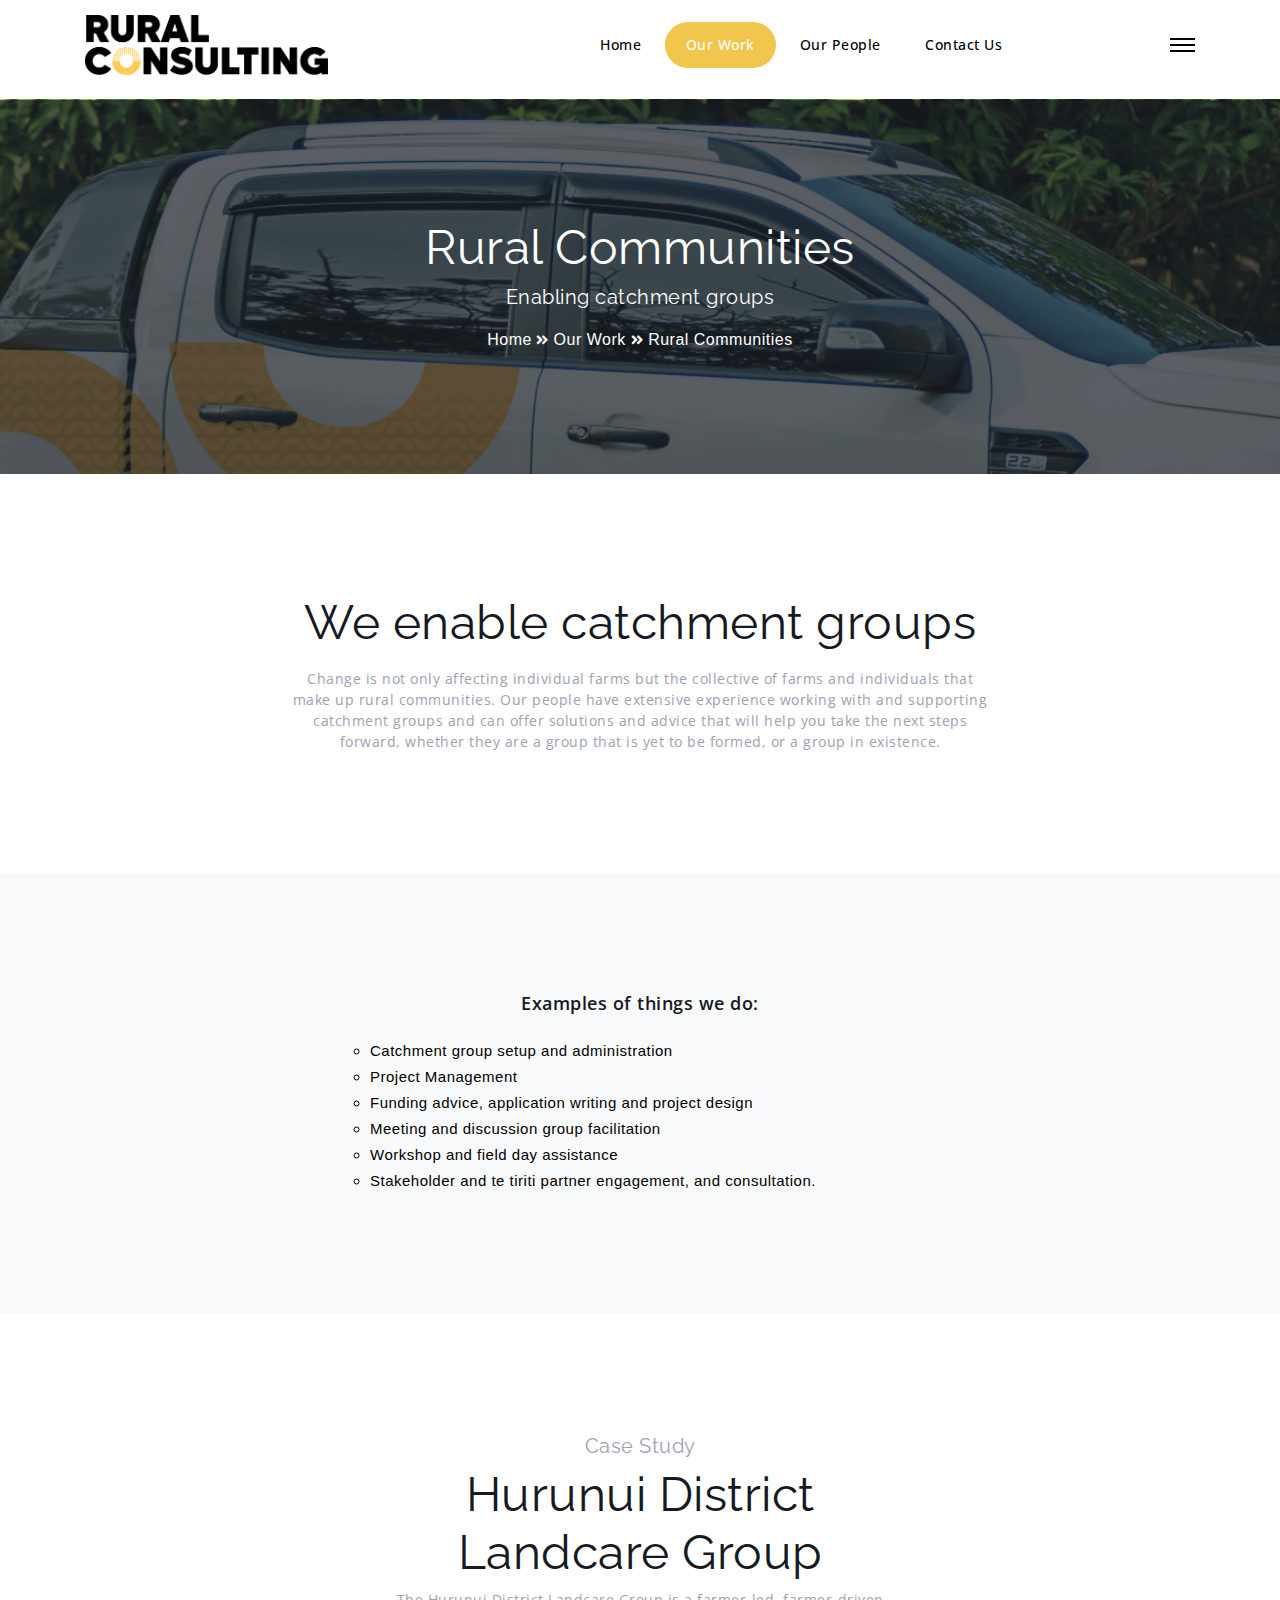
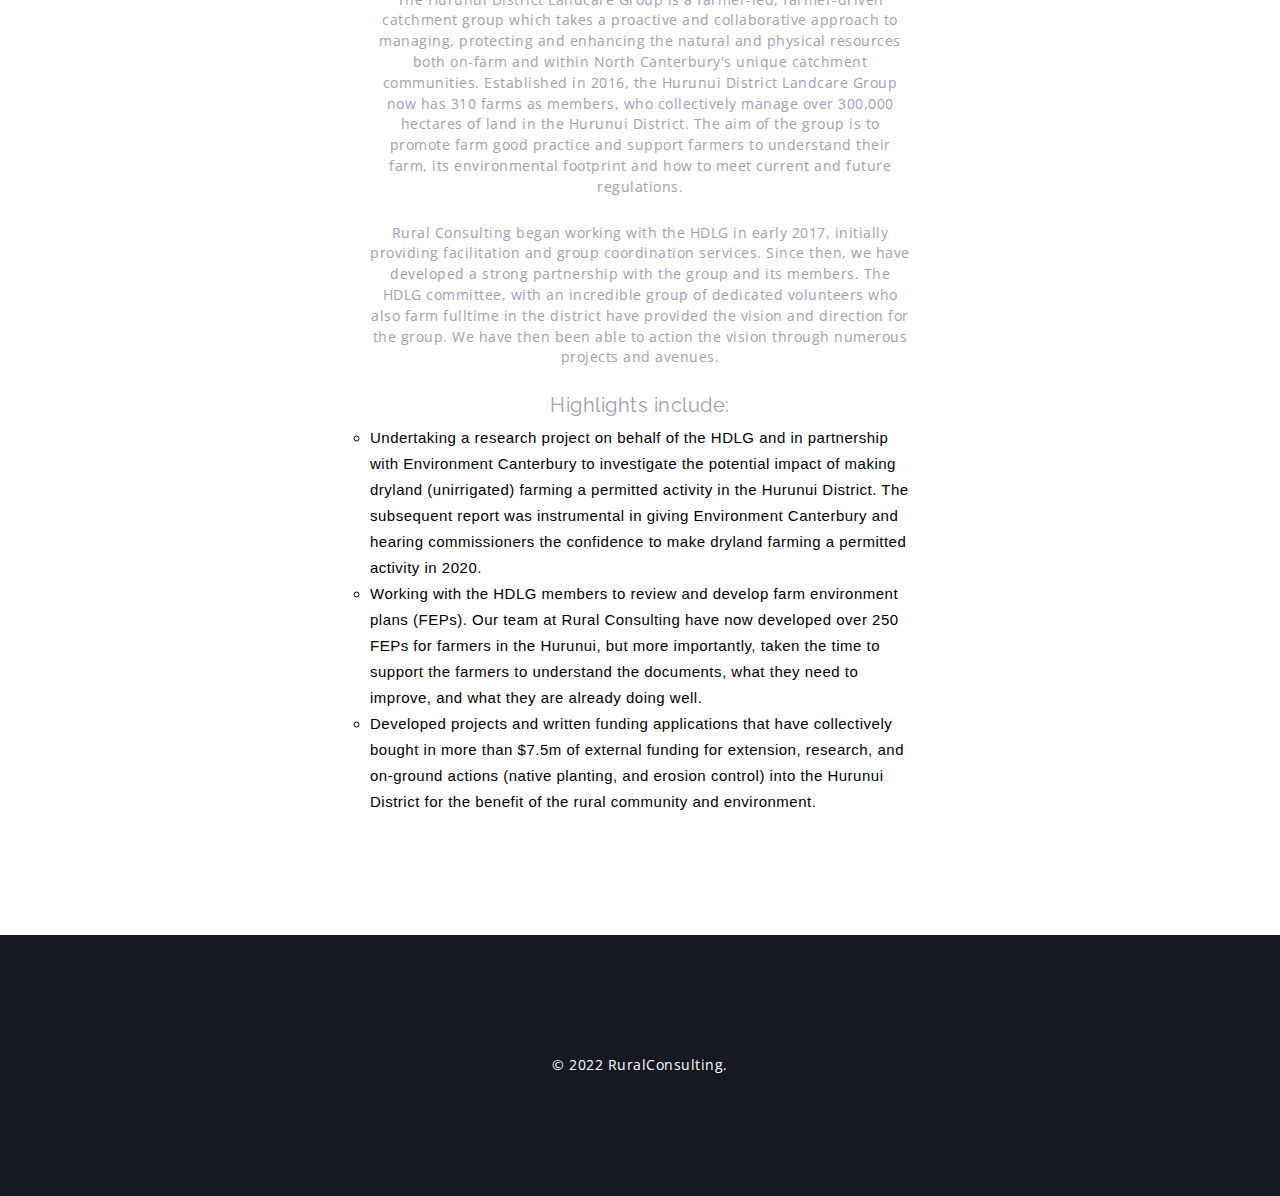
==== communities.html @ 316d80fc "added our work subpages" ====
<!DOCTYPE html>
<html lang="en">
<head>
    <!-- Meta Tags -->
    <meta charset="utf-8">
    <meta name="viewport" content="width=device-width, initial-scale=1, shrink-to-fit=no">
    <!-- Page Title -->
    <title>RuralConsulting | Rural Communities</title>
    <!-- Bundle -->
    <link rel="stylesheet" href="vendor/css/bundle.min.css">
    <!-- Plugin Css -->
    <link rel="stylesheet" href="vendor/css/revolution-settings.min.css">
    <link rel="stylesheet" href="vendor/css/jquery.fancybox.min.css">
    <link rel="stylesheet" href="vendor/css/owl.carousel.min.css">
    <link rel="stylesheet" href="vendor/css/swiper.min.css">
    <link rel="stylesheet" href="vendor/css/cubeportfolio.min.css">
    <link rel="stylesheet" href="vendor/css/LineIcons.min.css">
    <link rel="stylesheet" href="vendor/css/jquery-ui.bundle.css">
    <link rel="stylesheet" href="vendor/css/select2.min.css">
    <link rel="stylesheet" href="vendor/css/slick-theme.css">
    <link rel="stylesheet" href="vendor/css/slick.css">
    <!--    <link rel="stylesheet" href="../vendor/css/animate.css">-->
    <!-- Style Sheet -->
    <link rel="stylesheet" href="assets/css/style.css">
</head>
<body class="position-relative">


<!--Header Start-->
<header class="cursor-light">

    <!--Navigation-->
    <nav class="navbar navbar-top-default nav-radius navbar-expand-lg">
        <div class="container">
            <a href="index.html" title="Logo" class="logo">
                <!--Logo Default-->
                <img src="assets/img/rural_consuluting_logo.png" style="height:60px;" alt="logo" class="logo-dark logo-default">
                <img src="assets/img/rural_consuluting_logo.png" style="height:60px; alt="logo" class="logo-light logo-scrolled">
            </a>

            <!--Nav Links-->
            <div class="collapse navbar-collapse">
                <div class="navbar-nav ml-250">
                    <a class="nav-link" href="index.html">Home</a>
                    <a class="nav-link active" href="our-work.html">Our Work</a>
                    <a class="nav-link" href="our-people.html">Our People</a>
                    <a class="nav-link" href="contact-us.html">Contact Us</a>
                </div>

            </div>
            <!--Side Menu Button-->
            <a href="javascript:void(0)" class="parallax-btn sidemenu_btn" id="sidemenu_toggle">
                <div class="animated-wrap sidemenu_btn_inner">
                    <div class="animated-element">
                        <span></span>
                        <span></span>
                        <span></span>
                    </div>
                </div>
            </a>
        </div>
    </nav>

    <!--Side Nav-->
    <div class="side-menu hidden">
        <div class="inner-wrapper">
            <span class="btn-close link" id="btn_sideNavClose"></span>
            <nav class="side-nav w-100">
                <ul class="navbar-nav">
                    <li class="nav-item">
                        <a class="nav-link" href="index.html">Home</a>
                    </li>
                    <li class="nav-item">
                        <a class="nav-link" href="our-work.html">Our Work</a>
                    </li>
                    <li class="nav-item">
                        <a class="nav-link" href="our-people.html">Our People</a>
                    </li>
                    <li class="nav-item">
                        <a class="nav-link" href="contact-us.html">Contact Us</a>
                    </li>
                </ul>
            </nav>

            <div class="side-footer text-white w-100">
                <p class="text-white">&copy; 2022 RuralConsulting.</p>
            </div>
        </div>
    </div>
    <a id="close_side_menu" href="javascript:void(0);"></a>
    <!-- End side menu -->
</header>
<!--Header end-->

<section class="about-banner pb-0 padding-100">
    <h2 class="d-none">Rural Communities</h2>
    <div class="about-img parallaxie">
        <div class="bg-overlay opacity-7 bg-blue"></div>
        <div class="container">
            <div class="row">
                <div class="col-lg-12">
                    <h2 class="text-capitalize mb-15 text-center text-white">Rural Communities</h2>
                    <h4 class="text-white text-center">Enabling catchment groups</h4>
                    <div class="page_nav pt-10">
                        <a href="/" class="text-white blog-15">Home</a>
                        <span class="text-white blog-15"><i class="fa fa-angle-double-right text-white angle-font"></i> <a href="/our-work.html" class="text-white blog-15">Our Work</a>
                        <span class="text-white blog-15"><i class="fa fa-angle-double-right text-white angle-font"></i> Rural Communities</span>
                    </div>
                </div>
            </div>
        </div>
    </div>
</section>

<!--About Sec-->
<section class="bg-white">
    <h2 class="d-none">Rural Communities</h2>
    <div class="container">
        <div class="row">
            <div class="col-lg-12 text-center">
                <!--<h4 class="">Lorem ipsum dolor sit am et</h4>-->
                <h2>We enable catchment groups</h2>
                <p class="about-max pt-10">
                    Change is not only affecting individual farms but the collective of farms and individuals that make up
                    rural communities. Our people have extensive experience working with and supporting catchment
                    groups and can offer solutions and advice that will help you take the next steps forward, whether
                    they are a group that is yet to be formed, or a group in existence.
                </p>
            </div>
        </div>
    </div>
</section>
<!--End About Sec-->

<section class="bg-light serial-box">
    <h2 class="d-none">Things we do</h2>
    <div class="container">
        <div class="row">
            <div class="col-md-6 offset-md-3">
                <p>
                    Examples of things we do:
                </p>
                <ul class="normal-list">
                    <li>Catchment group setup and administration</li>
                    <li>Project Management</li>
                    <li>Funding advice, application writing and project design</li>
                    <li>Meeting and discussion group facilitation</li>
                    <li>Workshop and field day assistance</li>
                    <li>Stakeholder and te tiriti partner engagement, and consultation.</li>
                </ul>
                <p>
            </div>
        </div>
    </div>
</section>

<section class="bg-white demo-banner">
    <h2 class="d-none">Case Study</h2>
    <div class="container">
        <div class="row">
            <div class="col-md-6 offset-md-3 text-center">
                <h4>Case Study</h4>
                <h2>Hurunui District Landcare Group</h2>
                <p>
                    The Hurunui District Landcare Group is a farmer-led, farmer-driven catchment group which takes a
                    proactive and collaborative approach to managing, protecting and enhancing the natural and
                    physical resources both on-farm and within North Canterbury&#39;s unique catchment communities.
                    Established in 2016, the Hurunui District Landcare Group now has 310 farms as members, who
                    collectively manage over 300,000 hectares of land in the Hurunui District. The aim of the group is to
                    promote farm good practice and support farmers to understand their farm, its environmental
                    footprint and how to meet current and future regulations.
                </p>
                <p>
                    Rural Consulting began working with the HDLG in early 2017, initially providing facilitation and group
                    coordination services. Since then, we have developed a strong partnership with the group and its
                    members. The HDLG committee, with an incredible group of dedicated volunteers who also farm
                    fulltime in the district have provided the vision and direction for the group. We have then been able
                    to action the vision through numerous projects and avenues.
                </p>
                <h4>Highlights include:</h4>
                <ul class="normal-list">
                    <li>
                        Undertaking a research project on behalf of the HDLG and in partnership with Environment
                        Canterbury to investigate the potential impact of making dryland (unirrigated) farming a
                        permitted activity in the Hurunui District. The subsequent report was instrumental in giving
                        Environment Canterbury and hearing commissioners the confidence to make dryland
                        farming a permitted activity in 2020.
                    </li>
                    <li>
                        Working with the HDLG members to review and develop farm environment plans (FEPs). Our
                        team at Rural Consulting have now developed over 250 FEPs for farmers in the Hurunui, but
                        more importantly, taken the time to support the farmers to understand the documents,
                        what they need to improve, and what they are already doing well.
                    </li>
                    <li>
                        Developed projects and written funding applications that have collectively bought in more
                        than $7.5m of external funding for extension, research, and on-ground actions (native
                        planting, and erosion control) into the Hurunui District for the benefit of the rural
                        community and environment.
                    </li>
                </ul>
            </div>
        </div>
    </div>
</section>


<!--Footer Start-->
<section class="text-center bg-blue m-0">
    <h2 class="d-none">hidden</h2>
    <div class="container">
        <div class="row">
            <div class="col-md-12">
                <p class="company-about fadeIn text-capitalize">© 2022 RuralConsulting.</a></p>
            </div>
        </div>
    </div>
</section>
<!--Footer End-->



<!--G0 Top-->
<div class="go-top"><i class="fas fa-chevron-up"></i><i class="fas fa-chevron-up"></i></div>
<!--End Go Top-->


<!-- JavaScript -->
<script src="vendor/js/bundle.min.js"></script>
<!-- Plugin Js -->
<script src="vendor/js/jquery.fancybox.min.js"></script>
<script src="vendor/js/owl.carousel.min.js"></script>
<script src="vendor/js/swiper.min.js"></script>
<script src="vendor/js/jquery.cubeportfolio.min.js"></script>
<script src="vendor/js/jquery.appear.js"></script>
<script src="vendor/js/wow.min.js"></script>
<script src="vendor/js/flip.js"></script>
<script src="vendor/js/jquery-ui.bundle.js"></script>
<script src="vendor/js/select2.min.js"></script>
<script src="vendor/js/jquery.hoverdir.js"></script>
<script src="vendor/js/hover-item.js"></script>
<script src="vendor/js/slick.min.js"></script>
<script src="vendor/js/parallaxie.min.js"></script>
<!-- REVOLUTION JS FILES -->
<script src="vendor/js/jquery.themepunch.tools.min.js"></script>
<script src="vendor/js/jquery.themepunch.revolution.min.js"></script>
<!-- SLIDER REVOLUTION EXTENSIONS -->
<script src="vendor/js/extensions/revolution.extension.actions.min.js"></script>
<script src="vendor/js/extensions/revolution.extension.carousel.min.js"></script>
<script src="vendor/js/extensions/revolution.extension.kenburn.min.js"></script>
<script src="vendor/js/extensions/revolution.extension.layeranimation.min.js"></script>
<script src="vendor/js/extensions/revolution.extension.migration.min.js"></script>
<script src="vendor/js/extensions/revolution.extension.navigation.min.js"></script>
<script src="vendor/js/extensions/revolution.extension.parallax.min.js"></script>
<script src="vendor/js/extensions/revolution.extension.slideanims.min.js"></script>
<script src="vendor/js/extensions/revolution.extension.video.min.js"></script>
<script src="assets/js/script.js"></script>

</body>
</html>
---- vendor/css/revolution-settings.min.css ----
/*-----------------------------------------------------------------------------

-	Revolution Slider 5.0 Default Style Settings -

Screen Stylesheet

version:   	5.4.5
date:      	15/05/17
author:		themepunch
email:     	info@themepunch.com
website:   	http://www.themepunch.com
-----------------------------------------------------------------------------*/
#debungcontrolls,.debugtimeline{width:100%;box-sizing:border-box}.rev_column,.rev_column .tp-parallax-wrap,.tp-svg-layer svg{vertical-align:top}#debungcontrolls{z-index:100000;position:fixed;bottom:0;height:auto;background:rgba(0,0,0,.6);padding:10px}.debugtimeline{height:10px;position:relative;margin-bottom:3px;display:none;white-space:nowrap}.debugtimeline:hover{height:15px}.the_timeline_tester{background:#e74c3c;position:absolute;top:0;left:0;height:100%;width:0}.rs-go-fullscreen{position:fixed!important;width:100%!important;height:100%!important;top:0!important;left:0!important;z-index:9999999!important;background:#fff!important}.debugtimeline.tl_slide .the_timeline_tester{background:#f39c12}.debugtimeline.tl_frame .the_timeline_tester{background:#3498db}.debugtimline_txt{color:#fff;font-weight:400;font-size:7px;position:absolute;left:10px;top:0;white-space:nowrap;line-height:10px}.rtl{direction:rtl}@font-face{font-family:revicons;src:url(../fonts/revicons.eot?5510888);src:url(../fonts/revicons/revicons.eot?5510888#iefix) format('embedded-opentype'),url(../fonts/revicons/revicons.woff?5510888) format('woff'),url(../fonts/revicons/revicons.ttf?5510888) format('truetype'),url(../fonts/revicons/revicons.svg?5510888#revicons) format('svg');font-weight:400;font-style:normal}[class*=" revicon-"]:before,[class^=revicon-]:before{font-family:revicons;font-style:normal;font-weight:400;speak:none;display:inline-block;text-decoration:inherit;width:1em;margin-right:.2em;text-align:center;font-variant:normal;text-transform:none;line-height:1em;margin-left:.2em}.revicon-search-1:before{content:'\e802'}.revicon-pencil-1:before{content:'\e831'}.revicon-picture-1:before{content:'\e803'}.revicon-cancel:before{content:'\e80a'}.revicon-info-circled:before{content:'\e80f'}.revicon-trash:before{content:'\e801'}.revicon-left-dir:before{content:'\e817'}.revicon-right-dir:before{content:'\e818'}.revicon-down-open:before{content:'\e83b'}.revicon-left-open:before{content:'\e819'}.revicon-right-open:before{content:'\e81a'}.revicon-angle-left:before{content:'\e820'}.revicon-angle-right:before{content:'\e81d'}.revicon-left-big:before{content:'\e81f'}.revicon-right-big:before{content:'\e81e'}.revicon-magic:before{content:'\e807'}.revicon-picture:before{content:'\e800'}.revicon-export:before{content:'\e80b'}.revicon-cog:before{content:'\e832'}.revicon-login:before{content:'\e833'}.revicon-logout:before{content:'\e834'}.revicon-video:before{content:'\e805'}.revicon-arrow-combo:before{content:'\e827'}.revicon-left-open-1:before{content:'\e82a'}.revicon-right-open-1:before{content:'\e82b'}.revicon-left-open-mini:before{content:'\e822'}.revicon-right-open-mini:before{content:'\e823'}.revicon-left-open-big:before{content:'\e824'}.revicon-right-open-big:before{content:'\e825'}.revicon-left:before{content:'\e836'}.revicon-right:before{content:'\e826'}.revicon-ccw:before{content:'\e808'}.revicon-arrows-ccw:before{content:'\e806'}.revicon-palette:before{content:'\e829'}.revicon-list-add:before{content:'\e80c'}.revicon-doc:before{content:'\e809'}.revicon-left-open-outline:before{content:'\e82e'}.revicon-left-open-2:before{content:'\e82c'}.revicon-right-open-outline:before{content:'\e82f'}.revicon-right-open-2:before{content:'\e82d'}.revicon-equalizer:before{content:'\e83a'}.revicon-layers-alt:before{content:'\e804'}.revicon-popup:before{content:'\e828'}.rev_slider_wrapper{position:relative;z-index:0;width:100%}.rev_slider{position:relative;overflow:visible}.entry-content .rev_slider a,.rev_slider a{box-shadow:none}.tp-overflow-hidden{overflow:hidden!important}.group_ov_hidden{overflow:hidden}.rev_slider img,.tp-simpleresponsive img{max-width:none!important;transition:none;margin:0;padding:0;border:none}.rev_slider .no-slides-text{font-weight:700;text-align:center;padding-top:80px}.rev_slider>ul,.rev_slider>ul>li,.rev_slider>ul>li:before,.rev_slider_wrapper>ul,.tp-revslider-mainul>li,.tp-revslider-mainul>li:before,.tp-simpleresponsive>ul,.tp-simpleresponsive>ul>li,.tp-simpleresponsive>ul>li:before{list-style:none!important;position:absolute;margin:0!important;padding:0!important;overflow-x:visible;overflow-y:visible;background-image:none;background-position:0 0;text-indent:0;top:0;left:0}.rev_slider>ul>li,.rev_slider>ul>li:before,.tp-revslider-mainul>li,.tp-revslider-mainul>li:before,.tp-simpleresponsive>ul>li,.tp-simpleresponsive>ul>li:before{visibility:hidden}.tp-revslider-mainul,.tp-revslider-slidesli{padding:0!important;margin:0!important;list-style:none!important}.fullscreen-container,.fullwidthbanner-container{padding:0;position:relative}.rev_slider li.tp-revslider-slidesli{position:absolute!important}.tp-caption .rs-untoggled-content{display:block}.tp-caption .rs-toggled-content{display:none}.rs-toggle-content-active.tp-caption .rs-toggled-content{display:block}.rs-toggle-content-active.tp-caption .rs-untoggled-content{display:none}.rev_slider .caption,.rev_slider .tp-caption{position:relative;visibility:hidden;white-space:nowrap;display:block;-webkit-font-smoothing:antialiased!important;z-index:1}.rev_slider .caption,.rev_slider .tp-caption,.tp-simpleresponsive img{-moz-user-select:none;-khtml-user-select:none;-webkit-user-select:none;-o-user-select:none}.rev_slider .tp-mask-wrap .tp-caption,.rev_slider .tp-mask-wrap :last-child,.wpb_text_column .rev_slider .tp-mask-wrap .tp-caption,.wpb_text_column .rev_slider .tp-mask-wrap :last-child{margin-bottom:0}.tp-svg-layer svg{width:100%;height:100%;position:relative}.tp-carousel-wrapper{cursor:url(openhand.cur),move}.tp-carousel-wrapper.dragged{cursor:url(closedhand.cur),move}.tp_inner_padding{box-sizing:border-box;max-height:none!important}.tp-caption.tp-layer-selectable{-moz-user-select:all;-khtml-user-select:all;-webkit-user-select:all;-o-user-select:all}.tp-caption.tp-hidden-caption,.tp-forcenotvisible,.tp-hide-revslider,.tp-parallax-wrap.tp-hidden-caption{visibility:hidden!important;display:none!important}.rev_slider audio,.rev_slider embed,.rev_slider iframe,.rev_slider object,.rev_slider video{max-width:none!important}.tp-element-background{position:absolute;top:0;left:0;width:100%;height:100%;z-index:0}.tp-blockmask,.tp-blockmask_in,.tp-blockmask_out{position:absolute;top:0;left:0;width:100%;height:100%;background:#fff;z-index:1000;transform:scaleX(0) scaleY(0)}.tp-parallax-wrap{transform-style:preserve-3d}.rev_row_zone{position:absolute;width:100%;left:0;box-sizing:border-box;min-height:50px;font-size:0}.rev_column_inner,.rev_slider .tp-caption.rev_row{position:relative;width:100%!important;box-sizing:border-box}.rev_row_zone_top{top:0}.rev_row_zone_middle{top:50%;transform:translateY(-50%)}.rev_row_zone_bottom{bottom:0}.rev_slider .tp-caption.rev_row{display:table;table-layout:fixed;vertical-align:top;height:auto!important;font-size:0}.rev_column{display:table-cell;position:relative;height:auto;box-sizing:border-box;font-size:0}.rev_column_inner{display:block;height:auto!important;white-space:normal!important}.rev_column_bg{width:100%;height:100%;position:absolute;top:0;left:0;z-index:0;box-sizing:border-box;background-clip:content-box;border:0 solid transparent}.tp-caption .backcorner,.tp-caption .backcornertop,.tp-caption .frontcorner,.tp-caption .frontcornertop{height:0;top:0;width:0;position:absolute}.rev_column_inner .tp-loop-wrap,.rev_column_inner .tp-mask-wrap,.rev_column_inner .tp-parallax-wrap{text-align:inherit}.rev_column_inner .tp-mask-wrap{display:inline-block}.rev_column_inner .tp-parallax-wrap,.rev_column_inner .tp-parallax-wrap .tp-loop-wrap,.rev_column_inner .tp-parallax-wrap .tp-mask-wrap{position:relative!important;left:auto!important;top:auto!important;line-height:0}.tp-video-play-button,.tp-video-play-button i{line-height:50px!important;vertical-align:top;text-align:center}.rev_column_inner .rev_layer_in_column,.rev_column_inner .tp-parallax-wrap,.rev_column_inner .tp-parallax-wrap .tp-loop-wrap,.rev_column_inner .tp-parallax-wrap .tp-mask-wrap{vertical-align:top}.rev_break_columns{display:block!important}.rev_break_columns .tp-parallax-wrap.rev_column{display:block!important;width:100%!important}.fullwidthbanner-container{overflow:hidden}.fullwidthbanner-container .fullwidthabanner{width:100%;position:relative}.tp-static-layers{position:absolute;z-index:101;top:0;left:0}.tp-caption .frontcorner{border-left:40px solid transparent;border-right:0 solid transparent;border-top:40px solid #00A8FF;left:-40px}.tp-caption .backcorner{border-left:0 solid transparent;border-right:40px solid transparent;border-bottom:40px solid #00A8FF;right:0}.tp-caption .frontcornertop{border-left:40px solid transparent;border-right:0 solid transparent;border-bottom:40px solid #00A8FF;left:-40px}.tp-caption .backcornertop{border-left:0 solid transparent;border-right:40px solid transparent;border-top:40px solid #00A8FF;right:0}.tp-layer-inner-rotation{position:relative!important}img.tp-slider-alternative-image{width:100%;height:auto}.caption.fullscreenvideo,.rs-background-video-layer,.tp-caption.coverscreenvideo,.tp-caption.fullscreenvideo{width:100%;height:100%;top:0;left:0;position:absolute}.noFilterClass{filter:none!important}.rs-background-video-layer{visibility:hidden;z-index:0}.caption.fullscreenvideo audio,.caption.fullscreenvideo iframe,.caption.fullscreenvideo video,.tp-caption.fullscreenvideo iframe,.tp-caption.fullscreenvideo iframe audio,.tp-caption.fullscreenvideo iframe video{width:100%!important;height:100%!important;display:none}.fullcoveredvideo audio,.fullscreenvideo audio .fullcoveredvideo video,.fullscreenvideo video{background:#000}.fullcoveredvideo .tp-poster{background-position:center center;background-size:cover;width:100%;height:100%;top:0;left:0}.videoisplaying .html5vid .tp-poster{display:none}.tp-video-play-button{background:#000;background:rgba(0,0,0,.3);border-radius:5px;position:absolute;top:50%;left:50%;color:#FFF;margin-top:-25px;margin-left:-25px;cursor:pointer;width:50px;height:50px;box-sizing:border-box;display:inline-block;z-index:4;opacity:0;transition:opacity .3s ease-out!important}.tp-audio-html5 .tp-video-play-button,.tp-hiddenaudio{display:none!important}.tp-caption .html5vid{width:100%!important;height:100%!important}.tp-video-play-button i{width:50px;height:50px;display:inline-block;font-size:40px!important}.rs-fullvideo-cover,.tp-dottedoverlay,.tp-shadowcover{height:100%;top:0;left:0;position:absolute}.tp-caption:hover .tp-video-play-button{opacity:1;display:block}.tp-caption .tp-revstop{display:none;border-left:5px solid #fff!important;border-right:5px solid #fff!important;margin-top:15px!important;line-height:20px!important;vertical-align:top;font-size:25px!important}.tp-seek-bar,.tp-video-button,.tp-volume-bar{outline:0;line-height:12px;margin:0;cursor:pointer}.videoisplaying .revicon-right-dir{display:none}.videoisplaying .tp-revstop{display:inline-block}.videoisplaying .tp-video-play-button{display:none}.fullcoveredvideo .tp-video-play-button{display:none!important}.fullscreenvideo .fullscreenvideo audio,.fullscreenvideo .fullscreenvideo video{object-fit:contain!important}.fullscreenvideo .fullcoveredvideo audio,.fullscreenvideo .fullcoveredvideo video{object-fit:cover!important}.tp-video-controls{position:absolute;bottom:0;left:0;right:0;padding:5px;opacity:0;transition:opacity .3s;background-image:linear-gradient(to bottom,#000 13%,#323232 100%);display:table;max-width:100%;overflow:hidden;box-sizing:border-box}.rev-btn.rev-hiddenicon i,.rev-btn.rev-withicon i{transition:all .2s ease-out!important;font-size:15px}.tp-caption:hover .tp-video-controls{opacity:.9}.tp-video-button{background:rgba(0,0,0,.5);border:0;border-radius:3px;font-size:12px;color:#fff;padding:0}.tp-video-button:hover{cursor:pointer}.tp-video-button-wrap,.tp-video-seek-bar-wrap,.tp-video-vol-bar-wrap{padding:0 5px;display:table-cell;vertical-align:middle}.tp-video-seek-bar-wrap{width:80%}.tp-video-vol-bar-wrap{width:20%}.tp-seek-bar,.tp-volume-bar{width:100%;padding:0}.rs-fullvideo-cover{width:100%;background:0 0;z-index:5}.disabled_lc .tp-video-play-button,.rs-background-video-layer audio::-webkit-media-controls,.rs-background-video-layer video::-webkit-media-controls,.rs-background-video-layer video::-webkit-media-controls-start-playback-button{display:none!important}.tp-audio-html5 .tp-video-controls{opacity:1!important;visibility:visible!important}.tp-dottedoverlay{background-repeat:repeat;width:100%;z-index:3}.tp-dottedoverlay.twoxtwo{background:url(../assets/gridtile.png)}.tp-dottedoverlay.twoxtwowhite{background:url(../assets/gridtile_white.png)}.tp-dottedoverlay.threexthree{background:url(../assets/gridtile_3x3.png)}.tp-dottedoverlay.threexthreewhite{background:url(../assets/gridtile_3x3_white.png)}.tp-shadowcover{width:100%;background:#fff;z-index:-1}.tp-shadow1{box-shadow:0 10px 6px -6px rgba(0,0,0,.8)}.tp-shadow2:after,.tp-shadow2:before,.tp-shadow3:before,.tp-shadow4:after{z-index:-2;position:absolute;content:"";bottom:10px;left:10px;width:50%;top:85%;max-width:300px;background:0 0;box-shadow:0 15px 10px rgba(0,0,0,.8);transform:rotate(-3deg)}.tp-shadow2:after,.tp-shadow4:after{transform:rotate(3deg);right:10px;left:auto}.tp-shadow5{position:relative;box-shadow:0 1px 4px rgba(0,0,0,.3),0 0 40px rgba(0,0,0,.1) inset}.tp-shadow5:after,.tp-shadow5:before{content:"";position:absolute;z-index:-2;box-shadow:0 0 25px 0 rgba(0,0,0,.6);top:30%;bottom:0;left:20px;right:20px;border-radius:100px/20px}.tp-button{padding:6px 13px 5px;border-radius:3px;height:30px;cursor:pointer;color:#fff!important;text-shadow:0 1px 1px rgba(0,0,0,.6)!important;font-size:15px;line-height:45px!important;font-family:arial,sans-serif;font-weight:700;letter-spacing:-1px;text-decoration:none}.tp-button.big{color:#fff;text-shadow:0 1px 1px rgba(0,0,0,.6);font-weight:700;padding:9px 20px;font-size:19px;line-height:57px!important}.purchase:hover,.tp-button.big:hover,.tp-button:hover{background-position:bottom,15px 11px}.purchase.green,.purchase:hover.green,.tp-button.green,.tp-button:hover.green{background-color:#21a117;box-shadow:0 3px 0 0 #104d0b}.purchase.blue,.purchase:hover.blue,.tp-button.blue,.tp-button:hover.blue{background-color:#1d78cb;box-shadow:0 3px 0 0 #0f3e68}.purchase.red,.purchase:hover.red,.tp-button.red,.tp-button:hover.red{background-color:#cb1d1d;box-shadow:0 3px 0 0 #7c1212}.purchase.orange,.purchase:hover.orange,.tp-button.orange,.tp-button:hover.orange{background-color:#f70;box-shadow:0 3px 0 0 #a34c00}.purchase.darkgrey,.purchase:hover.darkgrey,.tp-button.darkgrey,.tp-button.grey,.tp-button:hover.darkgrey,.tp-button:hover.grey{background-color:#555;box-shadow:0 3px 0 0 #222}.purchase.lightgrey,.purchase:hover.lightgrey,.tp-button.lightgrey,.tp-button:hover.lightgrey{background-color:#888;box-shadow:0 3px 0 0 #555}.rev-btn,.rev-btn:visited{outline:0!important;box-shadow:none!important;text-decoration:none!important;line-height:44px;font-size:17px;font-weight:500;padding:12px 35px;box-sizing:border-box;font-family:Roboto,sans-serif;cursor:pointer}.rev-btn.rev-uppercase,.rev-btn.rev-uppercase:visited{text-transform:uppercase;letter-spacing:1px;font-size:15px;font-weight:900}.rev-btn.rev-withicon i{font-weight:400;position:relative;top:0;margin-left:10px!important}.rev-btn.rev-hiddenicon i{font-weight:400;position:relative;top:0;opacity:0;margin-left:0!important;width:0!important}.rev-btn.rev-hiddenicon:hover i{opacity:1!important;margin-left:10px!important;width:auto!important}.rev-btn.rev-medium,.rev-btn.rev-medium:visited{line-height:36px;font-size:14px;padding:10px 30px}.rev-btn.rev-medium.rev-hiddenicon i,.rev-btn.rev-medium.rev-withicon i{font-size:14px;top:0}.rev-btn.rev-small,.rev-btn.rev-small:visited{line-height:28px;font-size:12px;padding:7px 20px}.rev-btn.rev-small.rev-hiddenicon i,.rev-btn.rev-small.rev-withicon i{font-size:12px;top:0}.rev-maxround{border-radius:30px}.rev-minround{border-radius:3px}.rev-burger{position:relative;width:60px;height:60px;box-sizing:border-box;padding:22px 0 0 14px;border-radius:50%;border:1px solid rgba(51,51,51,.25);-webkit-tap-highlight-color:transparent;cursor:pointer}.rev-burger span{display:block;width:30px;height:3px;background:#333;transition:.7s;pointer-events:none;transform-style:flat!important}.rev-burger.revb-white span,.rev-burger.revb-whitenoborder span{background:#fff}.rev-burger span:nth-child(2){margin:3px 0}#dialog_addbutton .rev-burger:hover :first-child,.open .rev-burger :first-child,.open.rev-burger :first-child{transform:translateY(6px) rotate(-45deg)}#dialog_addbutton .rev-burger:hover :nth-child(2),.open .rev-burger :nth-child(2),.open.rev-burger :nth-child(2){transform:rotate(-45deg);opacity:0}#dialog_addbutton .rev-burger:hover :last-child,.open .rev-burger :last-child,.open.rev-burger :last-child{transform:translateY(-6px) rotate(-135deg)}.rev-burger.revb-white{border:2px solid rgba(255,255,255,.2)}.rev-burger.revb-darknoborder,.rev-burger.revb-whitenoborder{border:0}.rev-burger.revb-darknoborder span{background:#333}.rev-burger.revb-whitefull{background:#fff;border:none}.rev-burger.revb-whitefull span{background:#333}.rev-burger.revb-darkfull{background:#333;border:none}.rev-burger.revb-darkfull span,.rev-scroll-btn.revs-fullwhite{background:#fff}@keyframes rev-ani-mouse{0%{opacity:1;top:29%}15%{opacity:1;top:50%}50%{opacity:0;top:50%}100%{opacity:0;top:29%}}.rev-scroll-btn{display:inline-block;position:relative;left:0;right:0;text-align:center;cursor:pointer;width:35px;height:55px;box-sizing:border-box;border:3px solid #fff;border-radius:23px}.rev-scroll-btn>*{display:inline-block;line-height:18px;font-size:13px;font-weight:400;color:#fff;font-family:proxima-nova,"Helvetica Neue",Helvetica,Arial,sans-serif;letter-spacing:2px}.rev-scroll-btn>.active,.rev-scroll-btn>:focus,.rev-scroll-btn>:hover{color:#fff}.rev-scroll-btn>.active,.rev-scroll-btn>:active,.rev-scroll-btn>:focus,.rev-scroll-btn>:hover{opacity:.8}.rev-scroll-btn.revs-fullwhite span{background:#333}.rev-scroll-btn.revs-fulldark{background:#333;border:none}.rev-scroll-btn.revs-fulldark span,.tp-bullet{background:#fff}.rev-scroll-btn span{position:absolute;display:block;top:29%;left:50%;width:8px;height:8px;margin:-4px 0 0 -4px;background:#fff;border-radius:50%;animation:rev-ani-mouse 2.5s linear infinite}.rev-scroll-btn.revs-dark{border-color:#333}.rev-scroll-btn.revs-dark span{background:#333}.rev-control-btn{position:relative;display:inline-block;z-index:5;color:#FFF;font-size:20px;line-height:60px;font-weight:400;font-style:normal;font-family:Raleway;text-decoration:none;text-align:center;background-color:#000;border-radius:50px;text-shadow:none;background-color:rgba(0,0,0,.5);width:60px;height:60px;box-sizing:border-box;cursor:pointer}.rev-cbutton-dark-sr,.rev-cbutton-light-sr{border-radius:3px}.rev-cbutton-light,.rev-cbutton-light-sr{color:#333;background-color:rgba(255,255,255,.75)}.rev-sbutton{line-height:37px;width:37px;height:37px}.rev-sbutton-blue{background-color:#3B5998}.rev-sbutton-lightblue{background-color:#00A0D1}.rev-sbutton-red{background-color:#DD4B39}.tp-bannertimer{visibility:hidden;width:100%;height:5px;background:#000;background:rgba(0,0,0,.15);position:absolute;z-index:200;top:0}.tp-bannertimer.tp-bottom{top:auto;bottom:0!important;height:5px}.tp-caption img{background:0 0;-ms-filter:"progid:DXImageTransform.Microsoft.gradient(startColorstr=#00FFFFFF,endColorstr=#00FFFFFF)";filter:progid:DXImageTransform.Microsoft.gradient(startColorstr=#00FFFFFF, endColorstr=#00FFFFFF);zoom:1}.caption.slidelink a div,.tp-caption.slidelink a div{width:3000px;height:1500px;background:url(../assets/coloredbg.png)}.tp-caption.slidelink a span{background:url(../assets/coloredbg.png)}.tp-loader.spinner0,.tp-loader.spinner5{background-image:url(../assets/loader.gif);background-repeat:no-repeat}.tp-shape{width:100%;height:100%}.tp-caption .rs-starring{display:inline-block}.tp-caption .rs-starring .star-rating{float:none;display:inline-block;vertical-align:top;color:#FFC321!important}.tp-caption .rs-starring .star-rating,.tp-caption .rs-starring-page .star-rating{position:relative;height:1em;width:5.4em;font-family:star;font-size:1em!important}.tp-loader.spinner0,.tp-loader.spinner1{width:40px;height:40px;margin-top:-20px;margin-left:-20px;animation:tp-rotateplane 1.2s infinite ease-in-out;background-color:#fff;border-radius:3px;box-shadow:0 0 20px 0 rgba(0,0,0,.15)}.tp-caption .rs-starring .star-rating:before,.tp-caption .rs-starring-page .star-rating:before{content:"\73\73\73\73\73";color:#E0DADF;float:left;top:0;left:0;position:absolute}.tp-caption .rs-starring .star-rating span{overflow:hidden;float:left;top:0;left:0;position:absolute;padding-top:1.5em;font-size:1em!important}.tp-caption .rs-starring .star-rating span:before{content:"\53\53\53\53\53";top:0;position:absolute;left:0}.tp-loader{top:50%;left:50%;z-index:10000;position:absolute}.tp-loader.spinner0{background-position:center center}.tp-loader.spinner5{background-position:10px 10px;background-color:#fff;margin:-22px;width:44px;height:44px;border-radius:3px}@keyframes tp-rotateplane{0%{transform:perspective(120px) rotateX(0) rotateY(0)}50%{transform:perspective(120px) rotateX(-180.1deg) rotateY(0)}100%{transform:perspective(120px) rotateX(-180deg) rotateY(-179.9deg)}}.tp-loader.spinner2{width:40px;height:40px;margin-top:-20px;margin-left:-20px;background-color:red;box-shadow:0 0 20px 0 rgba(0,0,0,.15);border-radius:100%;animation:tp-scaleout 1s infinite ease-in-out}@keyframes tp-scaleout{0%{transform:scale(0)}100%{transform:scale(1);opacity:0}}.tp-loader.spinner3{margin:-9px 0 0 -35px;width:70px;text-align:center}.tp-loader.spinner3 .bounce1,.tp-loader.spinner3 .bounce2,.tp-loader.spinner3 .bounce3{width:18px;height:18px;background-color:#fff;box-shadow:0 0 20px 0 rgba(0,0,0,.15);border-radius:100%;display:inline-block;animation:tp-bouncedelay 1.4s infinite ease-in-out;animation-fill-mode:both}.tp-loader.spinner3 .bounce1{animation-delay:-.32s}.tp-loader.spinner3 .bounce2{animation-delay:-.16s}@keyframes tp-bouncedelay{0%,100%,80%{transform:scale(0)}40%{transform:scale(1)}}.tp-loader.spinner4{margin:-20px 0 0 -20px;width:40px;height:40px;text-align:center;animation:tp-rotate 2s infinite linear}.tp-loader.spinner4 .dot1,.tp-loader.spinner4 .dot2{width:60%;height:60%;display:inline-block;position:absolute;top:0;background-color:#fff;border-radius:100%;animation:tp-bounce 2s infinite ease-in-out;box-shadow:0 0 20px 0 rgba(0,0,0,.15)}.tp-loader.spinner4 .dot2{top:auto;bottom:0;animation-delay:-1s}@keyframes tp-rotate{100%{transform:rotate(360deg)}}@keyframes tp-bounce{0%,100%{transform:scale(0)}50%{transform:scale(1)}}.tp-bullets.navbar,.tp-tabs.navbar,.tp-thumbs.navbar{border:none;min-height:0;margin:0;border-radius:0}.tp-bullets,.tp-tabs,.tp-thumbs{position:absolute;display:block;z-index:1000;top:0;left:0}.tp-tab,.tp-thumb{cursor:pointer;position:absolute;opacity:.5;box-sizing:border-box}.tp-arr-imgholder,.tp-tab-image,.tp-thumb-image,.tp-videoposter{background-position:center center;background-size:cover;width:100%;height:100%;display:block;position:absolute;top:0;left:0}.tp-tab.selected,.tp-tab:hover,.tp-thumb.selected,.tp-thumb:hover{opacity:1}.tp-tab-mask,.tp-thumb-mask{box-sizing:border-box!important}.tp-tabs,.tp-thumbs{box-sizing:content-box!important}.tp-bullet{width:15px;height:15px;position:absolute;background:rgba(255,255,255,.3);cursor:pointer}.tp-bullet.selected,.tp-bullet:hover{background:#fff}.tparrows{cursor:pointer;background:#000;background:rgba(0,0,0,.5);width:40px;height:40px;position:absolute;display:block;z-index:1000}.tparrows:hover{background:#000}.tparrows:before{font-family:revicons;font-size:15px;color:#fff;display:block;line-height:40px;text-align:center}.hginfo,.hglayerinfo{font-size:12px;font-weight:600}.tparrows.tp-leftarrow:before{content:'\e824'}.tparrows.tp-rightarrow:before{content:'\e825'}body.rtl .tp-kbimg{left:0!important}.dddwrappershadow{box-shadow:0 45px 100px rgba(0,0,0,.4)}.hglayerinfo{position:fixed;bottom:0;left:0;color:#FFF;line-height:20px;background:rgba(0,0,0,.75);padding:5px 10px;z-index:2000;white-space:normal}.helpgrid,.hginfo{position:absolute}.hginfo{top:-2px;left:-2px;color:#e74c3c;background:#000;padding:2px 5px}.indebugmode .tp-caption:hover{border:1px dashed #c0392b!important}.helpgrid{border:2px dashed #c0392b;top:0;left:0;z-index:0}#revsliderlogloglog{padding:15px;color:#fff;position:fixed;top:0;left:0;width:200px;height:150px;background:rgba(0,0,0,.7);z-index:100000;font-size:10px;overflow:scroll}.aden{filter:hue-rotate(-20deg) contrast(.9) saturate(.85) brightness(1.2)}.aden::after{background:linear-gradient(to right,rgba(66,10,14,.2),transparent);mix-blend-mode:darken}.perpetua::after,.reyes::after{mix-blend-mode:soft-light;opacity:.5}.inkwell{filter:sepia(.3) contrast(1.1) brightness(1.1) grayscale(1)}.perpetua::after{background:linear-gradient(to bottom,#005b9a,#e6c13d)}.reyes{filter:sepia(.22) brightness(1.1) contrast(.85) saturate(.75)}.reyes::after{background:#efcdad}.gingham{filter:brightness(1.05) hue-rotate(-10deg)}.gingham::after{background:linear-gradient(to right,rgba(66,10,14,.2),transparent);mix-blend-mode:darken}.toaster{filter:contrast(1.5) brightness(.9)}.toaster::after{background:radial-gradient(circle,#804e0f,#3b003b);mix-blend-mode:screen}.walden{filter:brightness(1.1) hue-rotate(-10deg) sepia(.3) saturate(1.6)}.walden::after{background:#04c;mix-blend-mode:screen;opacity:.3}.hudson{filter:brightness(1.2) contrast(.9) saturate(1.1)}.hudson::after{background:radial-gradient(circle,#a6b1ff 50%,#342134);mix-blend-mode:multiply;opacity:.5}.earlybird{filter:contrast(.9) sepia(.2)}.earlybird::after{background:radial-gradient(circle,#d0ba8e 20%,#360309 85%,#1d0210 100%);mix-blend-mode:overlay}.mayfair{filter:contrast(1.1) saturate(1.1)}.mayfair::after{background:radial-gradient(circle at 40% 40%,rgba(255,255,255,.8),rgba(255,200,200,.6),#111 60%);mix-blend-mode:overlay;opacity:.4}.lofi{filter:saturate(1.1) contrast(1.5)}.lofi::after{background:radial-gradient(circle,transparent 70%,#222 150%);mix-blend-mode:multiply}._1977{filter:contrast(1.1) brightness(1.1) saturate(1.3)}._1977:after{background:rgba(243,106,188,.3);mix-blend-mode:screen}.brooklyn{filter:contrast(.9) brightness(1.1)}.brooklyn::after{background:radial-gradient(circle,rgba(168,223,193,.4) 70%,#c4b7c8);mix-blend-mode:overlay}.xpro2{filter:sepia(.3)}.xpro2::after{background:radial-gradient(circle,#e6e7e0 40%,rgba(43,42,161,.6) 110%);mix-blend-mode:color-burn}.nashville{filter:sepia(.2) contrast(1.2) brightness(1.05) saturate(1.2)}.nashville::after{background:rgba(0,70,150,.4);mix-blend-mode:lighten}.nashville::before{background:rgba(247,176,153,.56);mix-blend-mode:darken}.lark{filter:contrast(.9)}.lark::after{background:rgba(242,242,242,.8);mix-blend-mode:darken}.lark::before{background:#22253f;mix-blend-mode:color-dodge}.moon{filter:grayscale(1) contrast(1.1) brightness(1.1)}.moon::before{background:#a0a0a0;mix-blend-mode:soft-light}.moon::after{background:#383838;mix-blend-mode:lighten}.clarendon{filter:contrast(1.2) saturate(1.35)}.clarendon:before{background:rgba(127,187,227,.2);mix-blend-mode:overlay}.willow{filter:grayscale(.5) contrast(.95) brightness(.9)}.willow::before{background-color:radial-gradient(40%,circle,#d4a9af 55%,#000 150%);mix-blend-mode:overlay}.willow::after{background-color:#d8cdcb;mix-blend-mode:color}.rise{filter:brightness(1.05) sepia(.2) contrast(.9) saturate(.9)}.rise::after{background:radial-gradient(circle,rgba(232,197,152,.8),transparent 90%);mix-blend-mode:overlay;opacity:.6}.rise::before{background:radial-gradient(circle,rgba(236,205,169,.15) 55%,rgba(50,30,7,.4));mix-blend-mode:multiply}._1977:after,._1977:before,.aden:after,.aden:before,.brooklyn:after,.brooklyn:before,.clarendon:after,.clarendon:before,.earlybird:after,.earlybird:before,.gingham:after,.gingham:before,.hudson:after,.hudson:before,.inkwell:after,.inkwell:before,.lark:after,.lark:before,.lofi:after,.lofi:before,.mayfair:after,.mayfair:before,.moon:after,.moon:before,.nashville:after,.nashville:before,.perpetua:after,.perpetua:before,.reyes:after,.reyes:before,.rise:after,.rise:before,.slumber:after,.slumber:before,.toaster:after,.toaster:before,.walden:after,.walden:before,.willow:after,.willow:before,.xpro2:after,.xpro2:before{content:'';display:block;height:100%;width:100%;top:0;left:0;position:absolute;pointer-events:none}._1977,.aden,.brooklyn,.clarendon,.earlybird,.gingham,.hudson,.inkwell,.lark,.lofi,.mayfair,.moon,.nashville,.perpetua,.reyes,.rise,.slumber,.toaster,.walden,.willow,.xpro2{position:relative}._1977 img,.aden img,.brooklyn img,.clarendon img,.earlybird img,.gingham img,.hudson img,.inkwell img,.lark img,.lofi img,.mayfair img,.moon img,.nashville img,.perpetua img,.reyes img,.rise img,.slumber img,.toaster img,.walden img,.willow img,.xpro2 img{width:100%;z-index:1}._1977:before,.aden:before,.brooklyn:before,.clarendon:before,.earlybird:before,.gingham:before,.hudson:before,.inkwell:before,.lark:before,.lofi:before,.mayfair:before,.moon:before,.nashville:before,.perpetua:before,.reyes:before,.rise:before,.slumber:before,.toaster:before,.walden:before,.willow:before,.xpro2:before{z-index:2}._1977:after,.aden:after,.brooklyn:after,.clarendon:after,.earlybird:after,.gingham:after,.hudson:after,.inkwell:after,.lark:after,.lofi:after,.mayfair:after,.moon:after,.nashville:after,.perpetua:after,.reyes:after,.rise:after,.slumber:after,.toaster:after,.walden:after,.willow:after,.xpro2:after{z-index:3}.slumber{filter:saturate(.66) brightness(1.05)}.slumber::after{background:rgba(125,105,24,.5);mix-blend-mode:soft-light}.slumber::before{background:rgba(69,41,12,.4);mix-blend-mode:lighten}.tp-kbimg-wrap:after,.tp-kbimg-wrap:before{height:500%;width:500%}
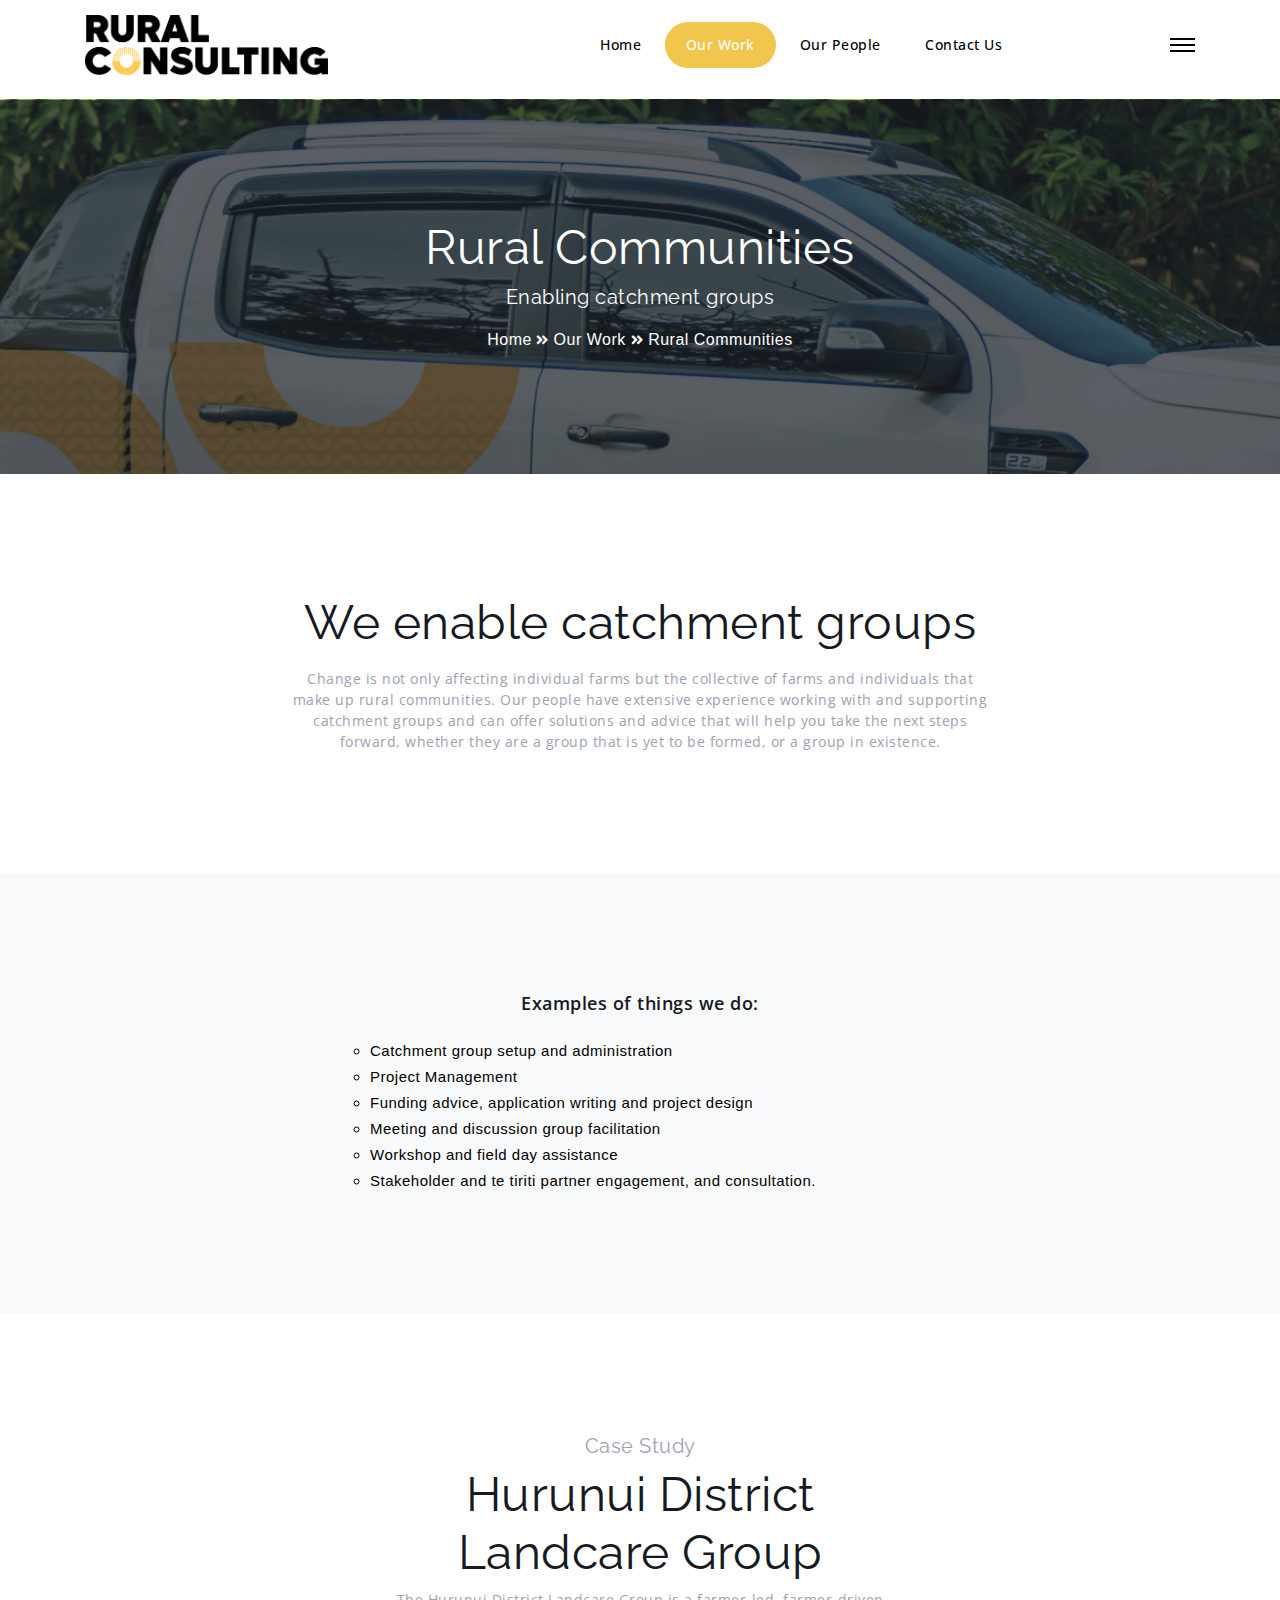
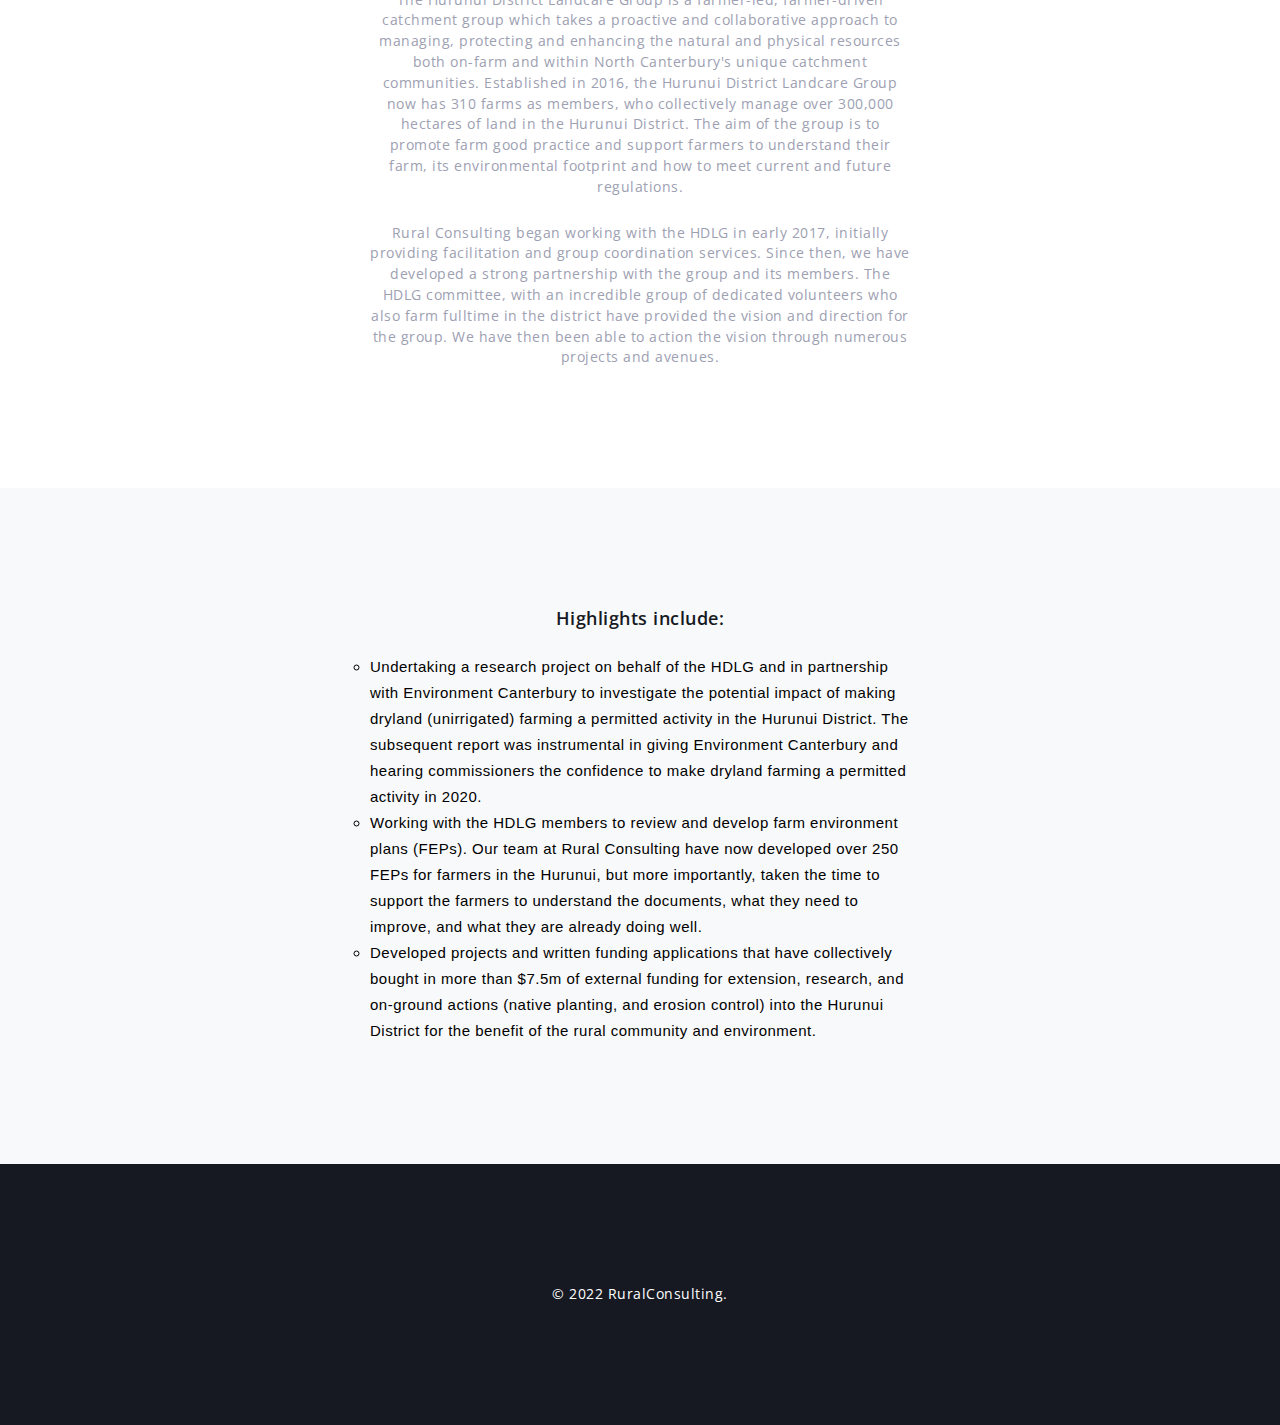
==== commit bd0ca95b: "break up the communities page a bit with an extra section" ====
--- a/communities.html
+++ b/communities.html
@@ -177,7 +177,17 @@
                     fulltime in the district have provided the vision and direction for the group. We have then been able
                     to action the vision through numerous projects and avenues.
                 </p>
-                <h4>Highlights include:</h4>
+            </div>
+        </div>
+    </div>
+</section>
+
+<section class="bg-light serial-box">
+    <h2 class="d-none">Things we do</h2>
+    <div class="container">
+        <div class="row">
+            <div class="col-md-6 offset-md-3">
+                <p>Highlights include:</p>
                 <ul class="normal-list">
                     <li>
                         Undertaking a research project on behalf of the HDLG and in partnership with Environment
@@ -203,7 +213,6 @@
         </div>
     </div>
 </section>
-
 
 <!--Footer Start-->
 <section class="text-center bg-blue m-0">
